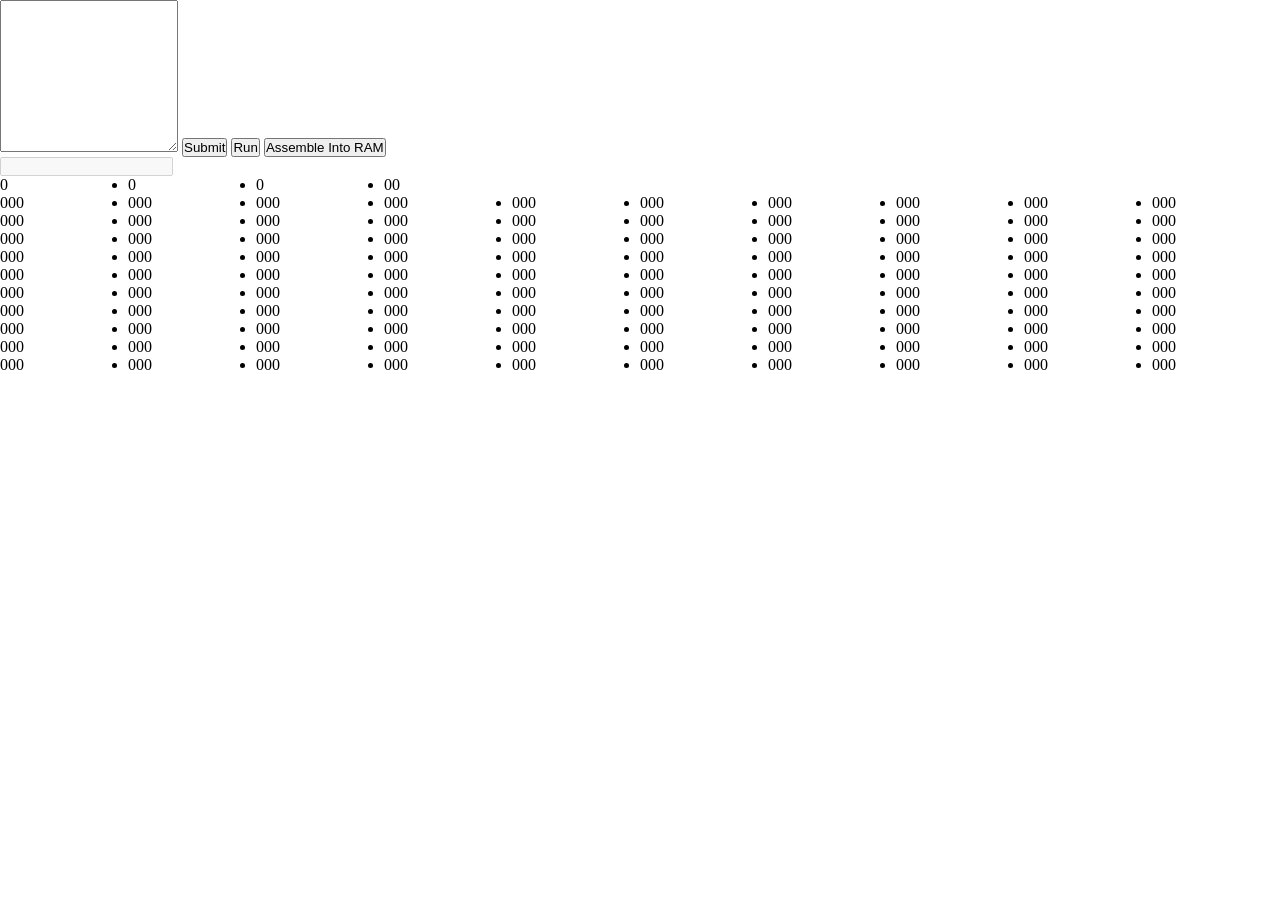
==== index.html @ d847636d "index.html moved to root dir This file was moved in order to easily host on github pages" ====
<!DOCTYPE html>
<html lang="en">
<head>
    <meta charset="UTF-8">
    <meta name="viewport" content="width=device-width, initial-scale=1.0">
    <title>Little Man Computer</title>
    <script src="./src/main.js" type="module" defer></script>
    <link rel="stylesheet" href="./src/style.css">
</head>
<body>
    <header></header>

    <main>
        <section id="code-input">
            <textarea type="text" title="Assembly Code" id="assembly-code-input" placeholder="" rows="10"></textarea>
            <button type="button" id="submit-button">Submit</button>
            <button type="button" id="run-button">Run</button>
            <button type="button" id="assemble-into-ram-button">Assemble Into RAM</button>
        </section>
        <section id="processor">
            <input type="number" title="Standard Input" id="standard-input" disabled>
            <ul id="standard-output"></ul>
            <ul id="registers">
                <li id="accumulator">0</li>
                <li id="program-counter">0</li>
                <li id="instruction-register">0</li>
                <li id="address-register">00</li>
            </ul>
            <ul id="memory"></ul>
        </section>
    </main>

    <footer></footer>
</body>
</html>
---- src/style.css ----
* {
    margin: 0;
    padding: 0;
}

ul {
    display: grid;
    grid-template-columns: repeat(10, 1fr);
}
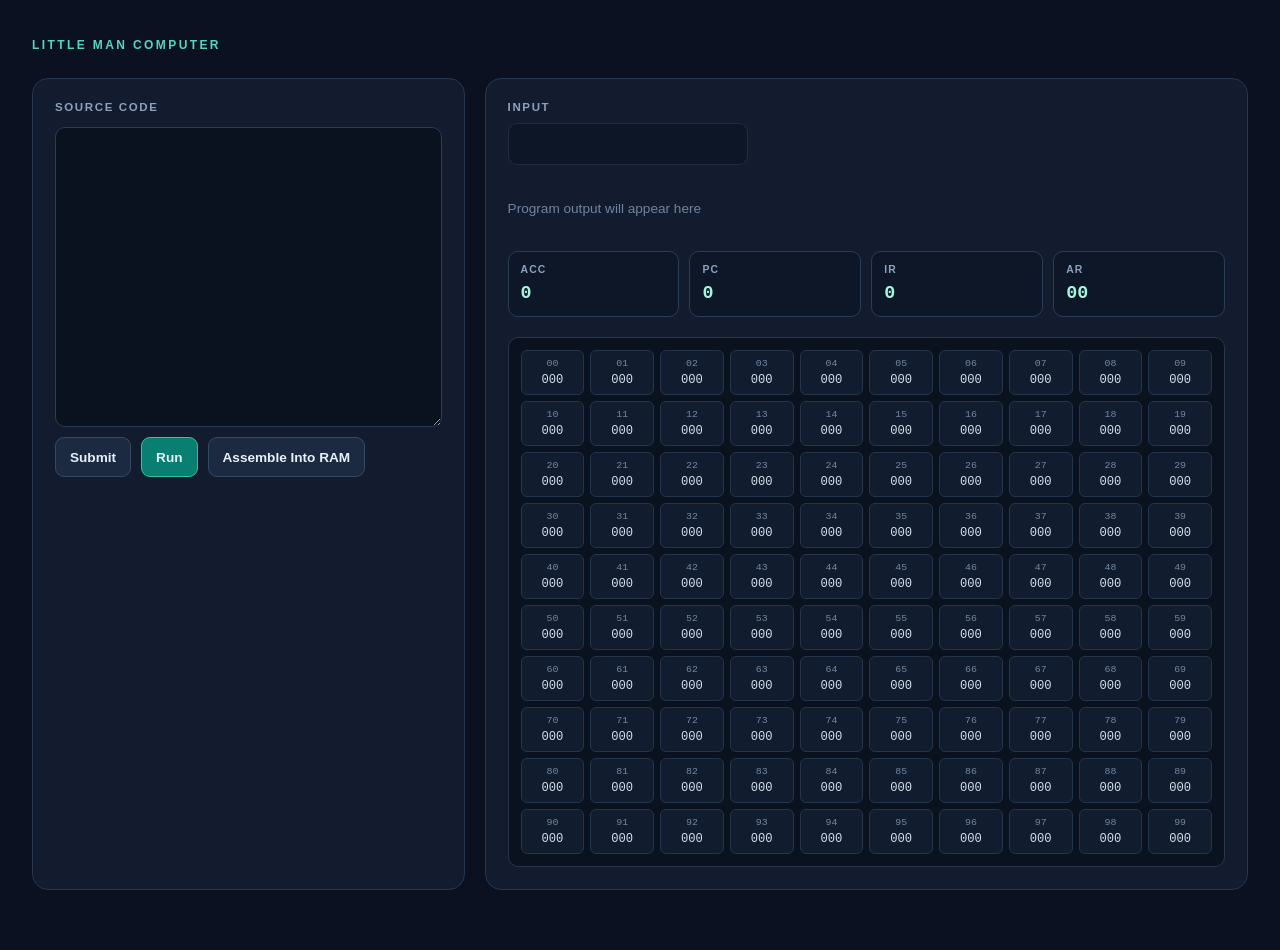
==== commit d087650b: "Favicon link Linking html to christiangeorgiou.com/images/favicon" ====
--- a/index.html
+++ b/index.html
@@ -4,6 +4,8 @@
     <meta charset="UTF-8">
     <meta name="viewport" content="width=device-width, initial-scale=1.0">
     <title>Little Man Computer</title>
+    <link rel="icon" href="https://christiangeorgiou.com/images/favicon.svg" type="image/svg+xml">
+    <link rel="icon" href="https://christiangeorgiou.com/images/favicon.ico" sizes="32x32">
     <script src="./src/main.js" type="module" defer></script>
     <link rel="stylesheet" href="./src/style.css">
 </head>
--- a/src/style.css
+++ b/src/style.css
@@ -1,11 +1,296 @@
-
 
 * {
     margin: 0;
     padding: 0;
-}
-
-ul {
+    box-sizing: border-box;
+}
+
+:root {
+    color-scheme: dark;
+    font-family: Inter, "Segoe UI", sans-serif;
+    --background: #0b1120;
+    --text-color: #e5edf8;
+    font-synthesis: none;
+    text-rendering: optimizeLegibility;
+    --panel: #121c2e;
+    --panel-border: #26364e;
+    --muted: #8ea1bb;
+    --accent: #55d6be;
+}
+
+body {
+    min-height: 100vh;
+    background: var(--background);
+}
+
+header {
+    max-width: 1440px;
+    margin: 0 auto;
+    padding: 38px 32px 26px;
+}
+
+header::before {
+    content: "LITTLE MAN COMPUTER";
+    display: block;
+    color: var(--accent);
+    font-size: 0.75rem;
+    font-weight: 800;
+    letter-spacing: 0.2em;
+}
+
+
+main {
     display: grid;
-    grid-template-columns: repeat(10, 1fr);
+    grid-template-columns: minmax(280px, 0.85fr) minmax(0, 1.5fr);
+    gap: 20px;
+    max-width: 1440px;
+    margin: 0 auto;
+    padding: 0 32px 40px;
+}
+
+#code-input,
+#processor {
+    min-width: 0;
+    padding: 22px;
+    background-color: var(--panel);
+    border: 1px solid var(--panel-border);
+    border-radius: 16px;
+}
+
+#code-input {
+    display: flex;
+    align-content: start;
+    align-items: start;
+    gap: 10px;
+    flex-wrap: wrap;
+}
+
+#code-input::before {
+    content: "SOURCE CODE";
+    flex-basis: 100%;
+    margin-bottom: 4px;
+    color: var(--muted);
+    font-size: 0.72rem;
+    font-weight: 800;
+    letter-spacing: 0.14em;
+}
+
+#assembly-code-input {
+    width: 100%;
+    min-height: 300px;
+    resize: vertical;
+    padding: 16px;
+    border: 1px solid #2b3c55;
+    border-radius: 10px;
+    outline: none;
+    background: #0a1220;
+    color: #d7e5f5;
+    tab-size: 4;
+}
+
+#assembly-code-input:focus,
+#standard-input:focus {
+    border-color: var(--accent);
+    box-shadow: 0 0 0 3px rgb(85 214 190 / 13%);
+}
+
+button {
+    min-height: 40px;
+    padding: 0 14px;
+    border: 1px solid #344963;
+    border-radius: 9px;
+    background: #1b2a40;
+    color: #e8f0fa;
+    font: inherit;
+    font-size: 0.85rem;
+    font-weight: 650;
+    cursor: pointer;
+}
+
+button:hover {
+    transform: translateY(-1px);
+    border-color: var(--accent);
+    background: #243951;
+}
+
+button:focus-visible {
+    outline: 3px solid rgb(85 214 190 / 45%);
+    outline-offset: 2px;
+}
+
+#run-button {
+    border-color: #3abda6;
+    background: #087f70;
+}
+
+#run-button:hover {
+    background: #09927f;
+}
+
+#processor {
+    display: flex;
+    flex-direction: column;
+    gap: 20px;
+}
+
+#processor::before {
+    content: "INPUT";
+    margin-bottom: -10px;
+    color: var(--muted);
+    font-size: 0.72rem;
+    font-weight: 800;
+    letter-spacing: 0.14em;
+}
+
+#standard-input {
+    width: min(100%, 240px);
+    min-height: 42px;
+    padding: 0 12px;
+    border: 1px solid #2b3c55;
+    border-radius: 9px;
+    outline: none;
+    background: #0a1220;
+    color: var(--text-color);
+    font: inherit;
+}
+
+#standard-input:disabled {
+    opacity: 0.55;
+}
+
+#standard-output {
+    display: flex;
+    min-height: 46px;
+    gap: 8px;
+    align-items: center;
+    flex-wrap: wrap;
+    list-style: none;
+}
+
+#standard-output:empty::before {
+    content: "Program output will appear here";
+    color: #71849e;
+    font-size: 0.85rem;
+}
+
+#standard-output li {
+    padding: 8px 12px;
+    border: 1px solid #286a66;
+    border-radius: 8px;
+    background: #123b3b;
+    color: #a4f3df;
+    font-family: Consolas, monospace;
+}
+
+#registers {
+    display: grid;
+    grid-template-columns: repeat(4, minmax(0, 1fr));
+    gap: 10px;
+    list-style: none;
+}
+
+#registers li {
+    min-width: 0;
+    padding: 12px;
+    overflow: hidden;
+    border: 1px solid #2b3c55;
+    border-radius: 10px;
+    background: #0d1727;
+    color: #a7f3df;
+    font: 700 1.15rem Consolas, monospace;
+    text-overflow: ellipsis;
+}
+
+#registers li::before {
+    display: block;
+    margin-bottom: 8px;
+    color: var(--muted);
+    font: 700 0.65rem Inter, "Segoe UI", sans-serif;
+    letter-spacing: 0.1em;
+}
+
+#registers li:nth-child(1)::before { content: "ACC"; }
+#registers li:nth-child(2)::before { content: "PC"; }
+#registers li:nth-child(3)::before { content: "IR"; }
+#registers li:nth-child(4)::before { content: "AR"; }
+
+#memory {
+    display: grid;
+    grid-template-columns: repeat(10, minmax(0, 1fr));
+    gap: 6px;
+    padding: 12px;
+    border: 1px solid #25364e;
+    border-radius: 10px;
+    background: #0a1220;
+    list-style: none;
+    counter-reset: memory-address -1;
+}
+
+#memory li {
+    min-width: 0;
+    padding: 7px 3px;
+    border: 1px solid #24344a;
+    border-radius: 6px;
+    background: #111d2e;
+    color: #d5e0ed;
+    text-align: center;
+    font: 0.76rem Consolas, monospace;
+    counter-increment: memory-address;
+}
+
+#memory li::before {
+    content: counter(memory-address, decimal-leading-zero);
+    display: block;
+    margin-bottom: 4px;
+    color: #7287a2;
+    font-size: 0.62rem;
+}
+
+footer {
+    min-height: 20px;
+}
+
+@media (max-width: 850px) {
+    main {
+        grid-template-columns: 1fr;
+    }
+
+    #assembly-code-input {
+        min-height: 220px;
+    }
+}
+
+@media (max-width: 520px) {
+    header {
+        padding: 28px 18px 20px;
+    }
+
+    main {
+        gap: 14px;
+        padding: 0 14px 28px;
+    }
+
+    #code-input,
+    #processor {
+        padding: 16px;
+    }
+
+    #registers {
+        grid-template-columns: repeat(2, minmax(0, 1fr));
+    }
+
+    #memory {
+        grid-template-columns: repeat(5, minmax(0, 1fr));
+    }
+
+    button {
+        flex: 1 1 120px;
+    }
+}
+
+@media (prefers-reduced-motion: reduce) {
+    *, *::before, *::after {
+        scroll-behavior: auto !important;
+        transition-duration: 0.01ms !important;
+    }
 }
